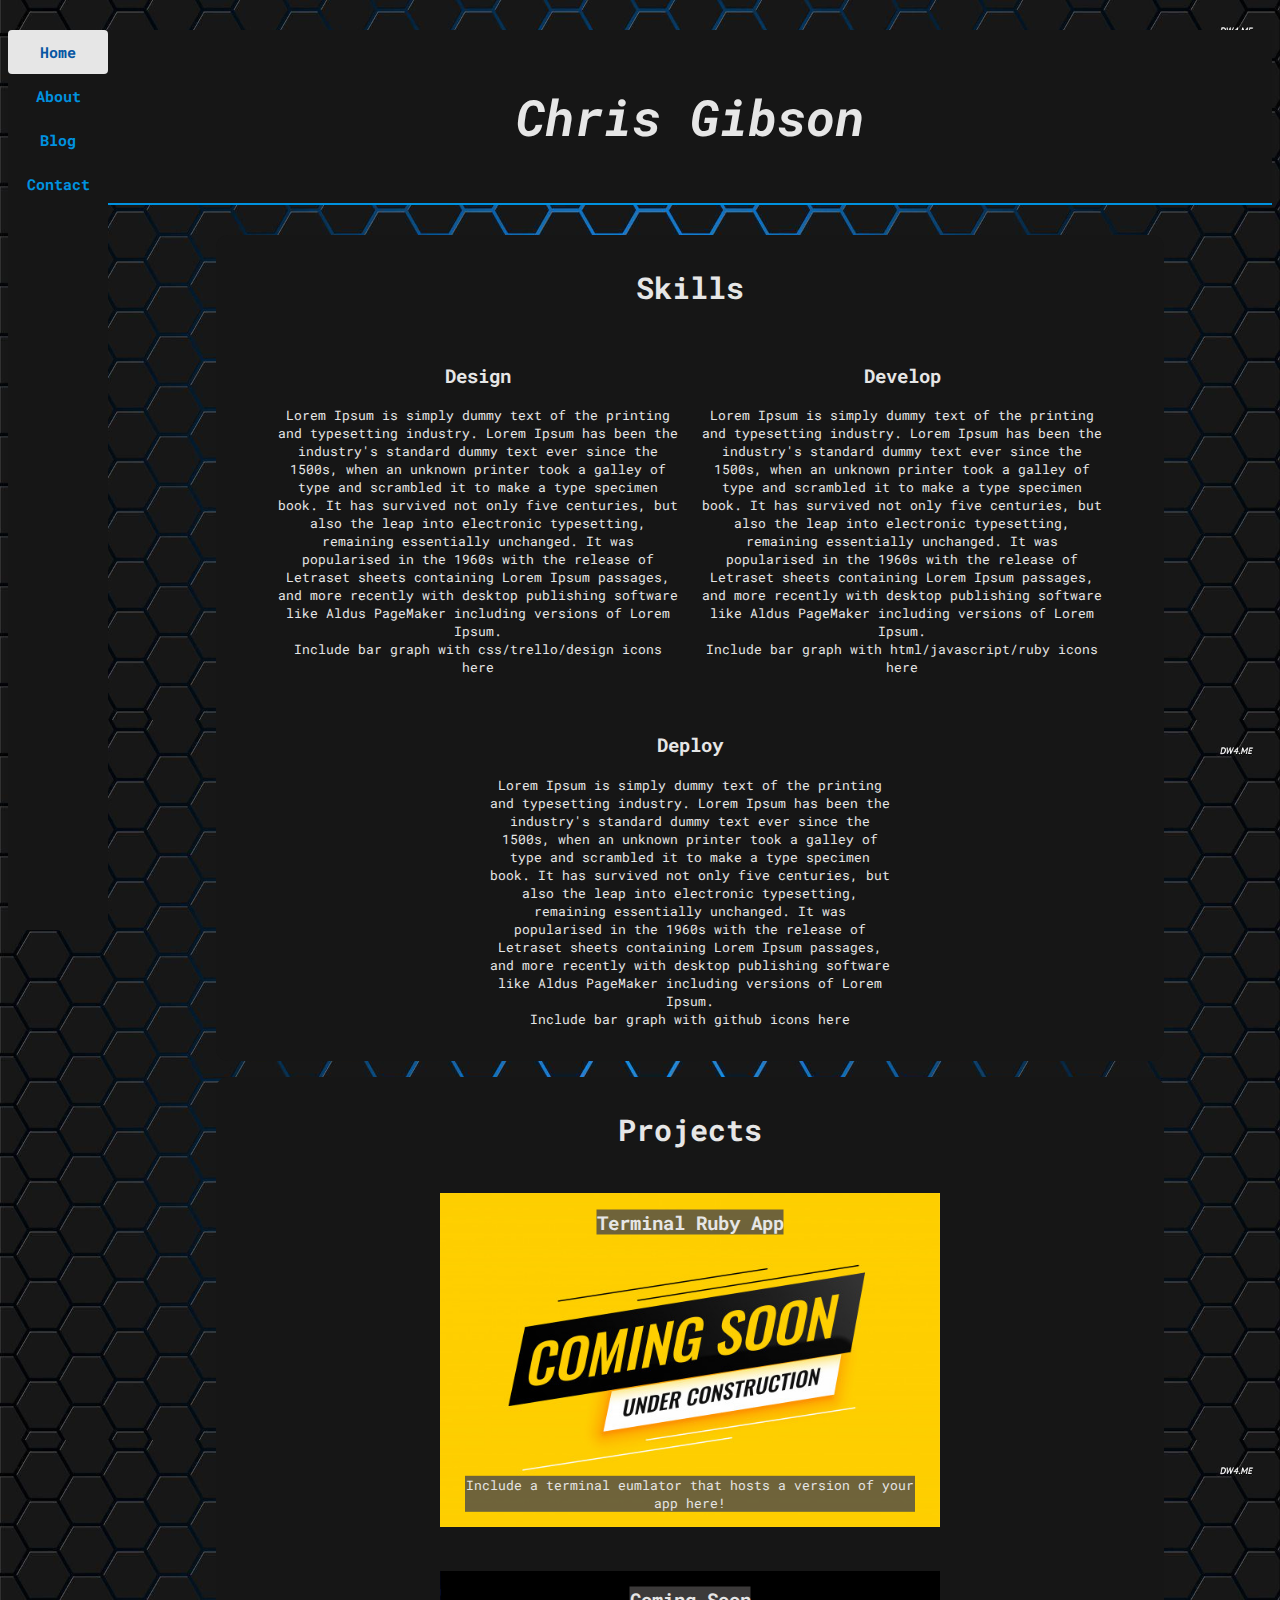
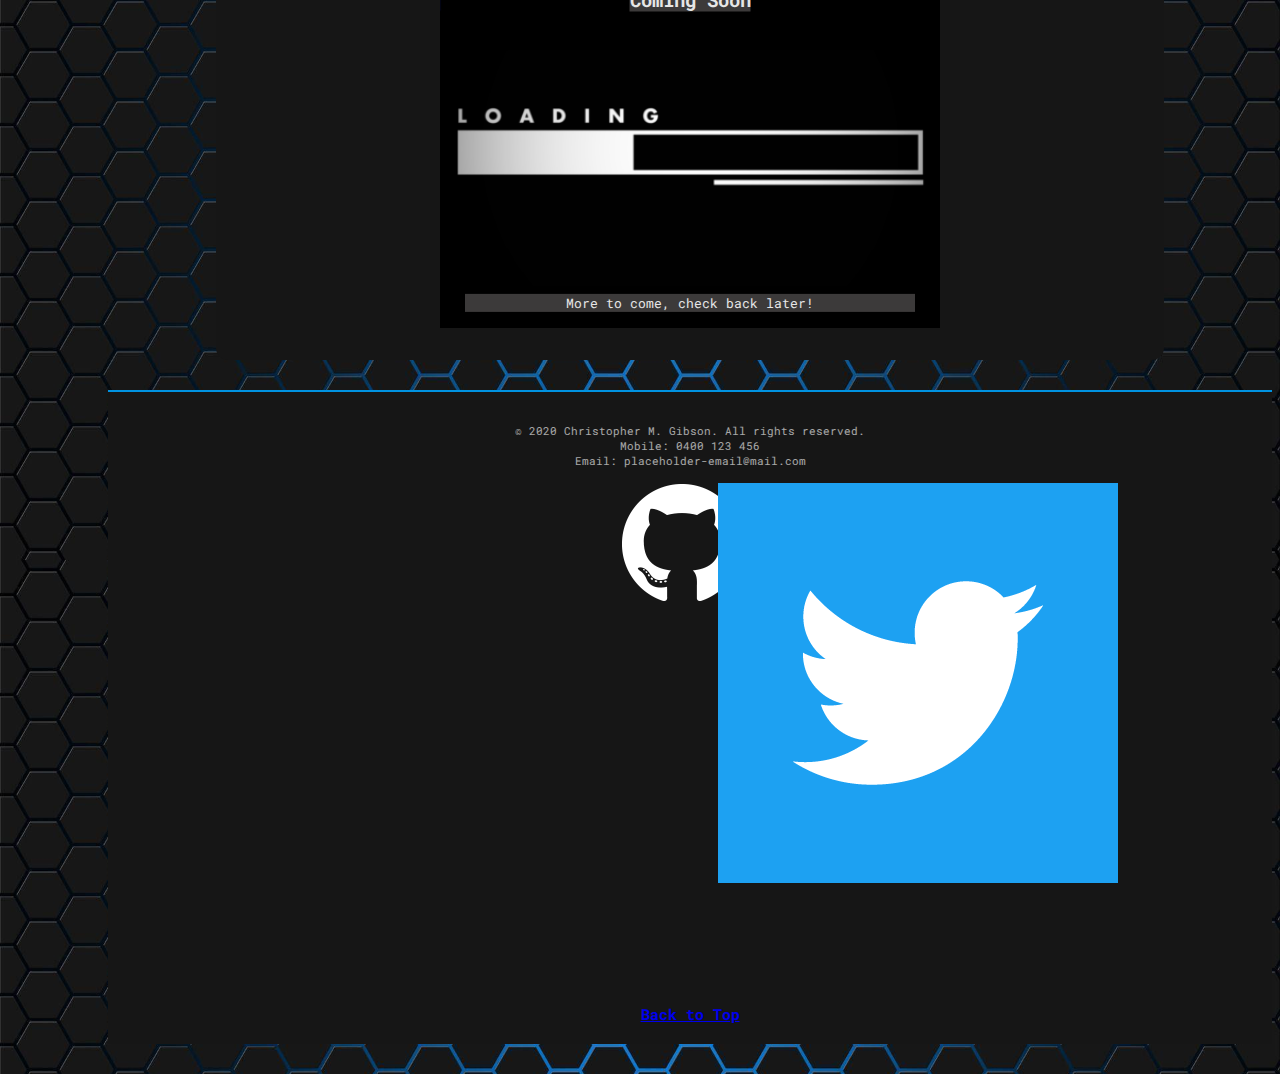
==== index.html @ 6477d525 "Adjusted css for social icons as preview was not showing correct sizes, removed sri until this issue" ====
<!-- Christopher Murray Gibson, All rights reserved -->
<!DOCTYPE html>
<html lang="en">
    <head>
        <meta charset=utf-8>
        <title>Home</title>
        <meta name="viewport" content="width=device-width, initial-scale=1">
        <link rel="stylesheet" href="css/style.css"
        integrity="">
    </head>
    <body>
        <!-- Text Component 1: Nav Bar  -->
        <nav id="#top">
            <!-- Page Links -->
            <a href="index.html" class="active">Home</a>
            <a href="pages/about.html">About</a>
            <a href="pages/blog.html">Blog</a>
            <a href="pages/contact.html">Contact</a>
        </nav>
        <!-- Text Component 3: Main Page Headers -->
        <header>
            <h1>Chris Gibson</h1>
        </header>
        <main>
            <div class="container">
                <h2 class="container-header">Skills</h2>
                <!-- Text Component 5: Skills -->
                <article class="skill-item">
                    <h3>Design</h3>
                    <p>Lorem Ipsum is simply dummy text of the printing and typesetting industry.
                    Lorem Ipsum has been the industry's standard dummy text ever since the 1500s,
                    when an unknown printer took a galley of type and scrambled it to make a type
                    specimen book. It has survived not only five centuries, but also the leap into
                    electronic typesetting, remaining essentially unchanged. It was popularised in
                    the 1960s with the release of Letraset sheets containing Lorem Ipsum passages,
                    and more recently with desktop publishing software like Aldus PageMaker including
                    versions of Lorem Ipsum.<br>
                    Include bar graph with css/trello/design icons here</p>
                </article>
                <article class="skill-item">
                    <h3>Develop</h3>
                    <p>Lorem Ipsum is simply dummy text of the printing and typesetting industry.
                    Lorem Ipsum has been the industry's standard dummy text ever since the 1500s,
                    when an unknown printer took a galley of type and scrambled it to make a type
                    specimen book. It has survived not only five centuries, but also the leap into
                    electronic typesetting, remaining essentially unchanged. It was popularised in
                    the 1960s with the release of Letraset sheets containing Lorem Ipsum passages,
                    and more recently with desktop publishing software like Aldus PageMaker including
                    versions of Lorem Ipsum.<br>
                    Include bar graph with html/javascript/ruby icons here</p>
                </article>
                <article class="skill-item">
                    <h3>Deploy</h3>
                    <p>Lorem Ipsum is simply dummy text of the printing and typesetting industry.
                    Lorem Ipsum has been the industry's standard dummy text ever since the 1500s,
                    when an unknown printer took a galley of type and scrambled it to make a type
                    specimen book. It has survived not only five centuries, but also the leap into
                    electronic typesetting, remaining essentially unchanged. It was popularised in
                    the 1960s with the release of Letraset sheets containing Lorem Ipsum passages,
                    and more recently with desktop publishing software like Aldus PageMaker including
                    versions of Lorem Ipsum.<br>
                    Include bar graph with github icons here</p>
                </article>
            </div>
            <div class="container">
                <h2 class="container-header">Projects</h2>
                <!-- Graphical component 3: Projects Captioned Images -->
                <article class="project-item">
                    <h3>Terminal Ruby App</h3>
                    <img src="images/Under-Construction.jpg" alt="under construction">
                    <p>Include a terminal eumlator that hosts a version of your app here!</p>
                </article>
                <article class="project-item">
                    <h3>Coming Soon</h3>
                    <img src="images/loading.png" alt="loading screen">
                    <p>More to come, check back later!</p>
                </article>
            </div>
        </main>
        <!-- Text Component 4: Footers -->
        <footer>
            <p>© 2020 Christopher M. Gibson. All rights reserved. <br>
                Mobile: 0400 123 456 <br>
                Email: placeholder-email@mail.com <br>
            </p>
            <!-- Social Links -->
            <div id="social-links">
                <a href="https://github.com/chris-gibs" id="github" target="_blank"><img src="images/github.png" alt="Github"></a>
                <a href="https://www.linkedin.com/in/chris-gibs" id="linkedin" target="_blank"><img src="images/linkedin.png" alt="LinkedIn"></a>
                <a href="https://twitter.com/_ChrisGibs" id="twitter" target="_blank"><img src="images/twitter.png" alt="Twitter"></a><br>
            </div>
            <!-- Back to top link -->
            <a href="#top" id="back-to-top">Back to Top</a>
        </footer>
    </body>
</html>
---- css/style.css ----
/* Import Fonts */
@import url("https://fonts.googleapis.com/css2?family=Roboto+Mono&display=swap");

/* General styling */
body {
  background-color: #222222;
  color: #e6e6e6;
  font-family: 'Roboto Mono', sans-serif;
  text-align: center;
  height: auto;
}
main {
  margin-left: 100px;
}
h2 {
  font-size: 30px;
}
p {
  font-size: 13px;
}

/* Containers */
/* General Article Container */
.container {
  margin: 16px auto;
  width: 80%;
  height: auto;
  background-color: #161616;
  border-radius: 12px;
  padding: 8px;
  display: flex;
  flex-wrap: wrap;
  justify-content: center;
}
.container-header {
  width: 99%;
}

/* Contact Container */
#contact-container {
  display: block;
  width: 530px;
}

/* Header and Footer Container */
header, footer {
  background-color: #161616;
  margin: 30px 0px 30px 100px;
  padding: 20px;
}

/* Components */
/* Text Component 1: Nav Bar */
nav {
  width: 100px;
  background-color: #161616;
  position: fixed;
  height: 100%;
  overflow: auto;
}
nav a {
  display: block;
  font-weight: bold;
  color: #0092e0;
  font-size: 15px;
  padding: 12px;
  text-decoration: none;
}
a.active {
  background-color: #e6e6e6;
  color: #0757a3;
  border-radius: 4px;
}

/* Text Component 2: Contact Form */
input[type=text], textarea {
  background-color: #161616;
  width: 500px;
  padding: 12px;
  border: 1px solid #f5f5f5;
  border-radius: 4px;
  box-sizing: border-box;
  margin: 8px;
  resize: vertical;
}
input[type=submit] {
  background-color: #0092e0;
  color: #e6e6e6;
  margin: 8px auto;
  padding: 10px 20px;
  border: none;
  border-radius: 4px;
  cursor: pointer;
  display: block;
}

/* Text Component 3: Headers */
header {
  border-bottom: 2px solid #0092e0;
}
h1 {
  font-style: italic;
  font-size: 50px;
}

/* Text Component 4: Footers */
footer {
  border-top: 2px solid #0092e0;
}
footer p {
  font-size: 11px;
  opacity: 0.7;
}
#social-links {
  width: 50%;
  height: auto;
  text-decoration: none;
  display: flex;
  margin: 0px auto;
  justify-content: center;
}
#github, #linkedin, #twitter {
  width: 40px;
  margin: 4px;
}
#back-to-top {
  font-weight: bold;
  font-size: 15px;
}

/* Text Component 5: Skills */
.skill-item {
  display: block;
  width: 400px;
  height: auto;
  margin: 12px;
}

/* Graphical Component 1: About Articles */
.about-item {
  width: 400px;
  height: auto;
  background-color: #0092e0f6;
  border-radius: 12px;
  margin: 8px;
}
.about-item h3, .about-item p  {
  margin: 4px;
  padding: 4px;
}
.about-item img {
  width: 100%;
  height: auto;
}
#resume-dl {
  width: 99%;
  font-weight: bold;
  font-size: 30px;
  padding: 8px;
}

/* Graphical Component 2: Blog Post */
.blog-post {
  background-color: #161616;
  margin: 30px 15px;
  border: 1.5px solid #0092e0;
  border-radius: 20px;
}
.blog-post .date {
  font-size: 10px;
  opacity: .7;
}
.blog-post h2, .blog-post .date {
  padding: 4px;
}
.blog-post p {
  margin: 12px;
}
.blog-post img {
  width: 99.9%;
  height: auto;
}
.blog-post h3, .blog-post ul, .blog-post .date {
  text-align: left;
}
.blog-post h3 {
  padding-left: 4px;
}

/* Graphical component 3: Projects Captioned Images */
.project-item {
  margin: 20px;
  width: 500px;
  height: auto;
  position: relative;
}
.project-item h3 {
  top: 10px;
  transform: translate(-50%, -50%);
}
.project-item p {
  width: 90%;
  bottom: 8px;
  transform: translate(-50%, 5%);
}
.project-item h3, .project-item p {
  background: rgba(75, 73, 73, 0.8);
  position: absolute;
  left: 50%;
}
.project-item img {
  width: 500px;
  height: auto;
}

/* Graphical component 4: Background Wallpaper */
body {
  background-image: url('../images/background.jpg');
  background-size: 100% auto;
}

/* Tablet Screen Adjustments */
@media screen and (max-width: 700px) {
  nav {
    width: 100%;
    height: auto;
    position: relative;
  }
  nav a {
    float: left;
  }
  main, header, footer {
    margin-left: 0;
  }
  #contact-container, input[type=text], textarea {
    width: 95%;
  }
  .project-item, .project-item img {
    width: 90%;
  }
}
/* Mobile Screen Adjustments */
@media screen and (max-width: 400px) {
  nav a {
    float: none;
    text-align: center;
  }
  .container {
    display: block;
  }
  .skill-item, .about-item {
    width: 95%;
  }
  .project-item h2 {
    font-size: 14px;
  }
  .project-item p {
    font-size: 10px;
  }
}
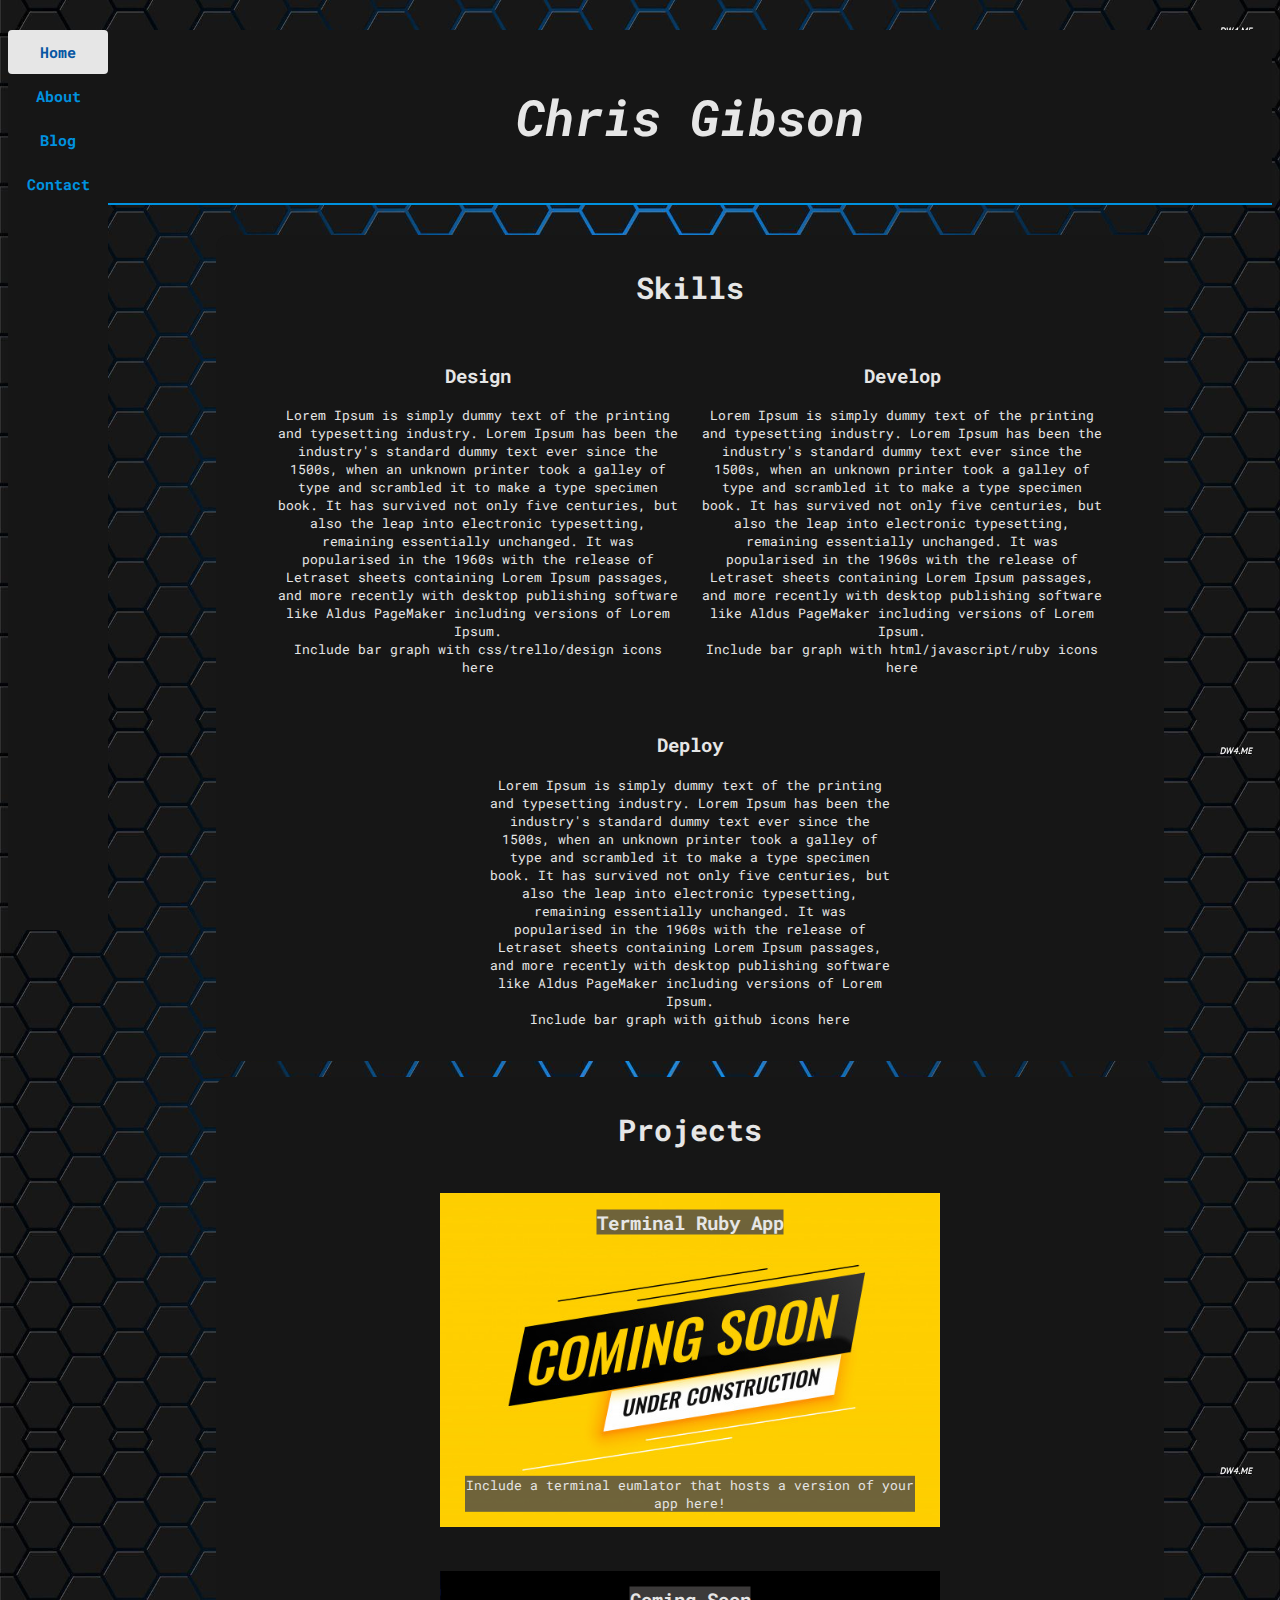
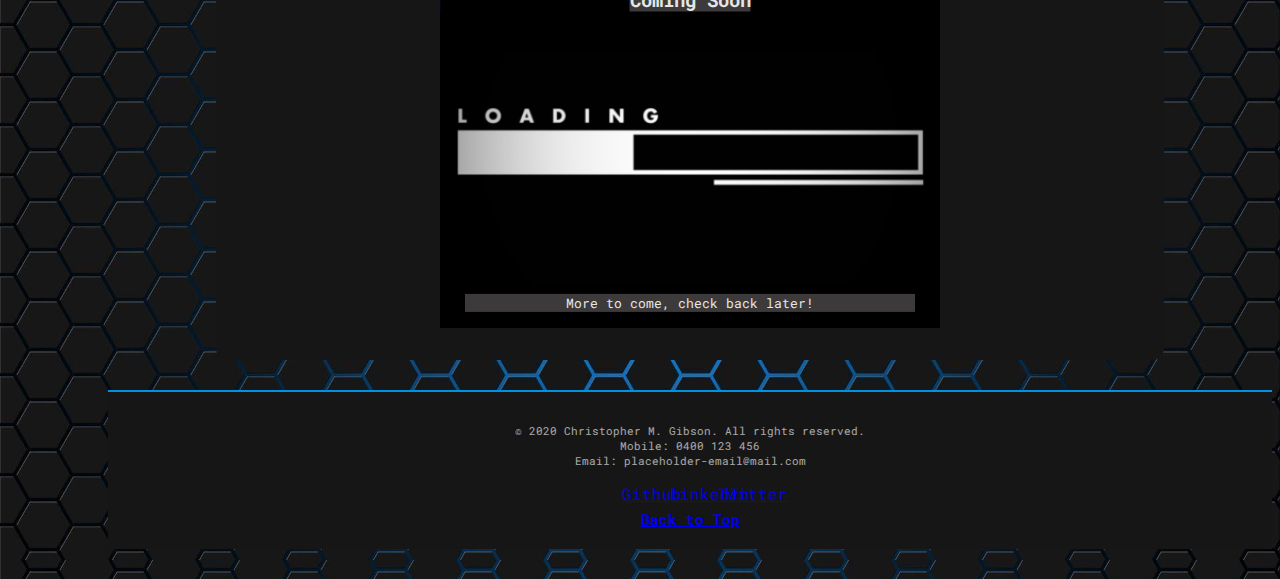
==== commit 3da2a958: "Testing width for images in html for social icons" ====
--- a/index.html
+++ b/index.html
@@ -85,9 +85,9 @@
             </p>
             <!-- Social Links -->
             <div id="social-links">
-                <a href="https://github.com/chris-gibs" id="github" target="_blank"><img src="images/github.png" alt="Github"></a>
-                <a href="https://www.linkedin.com/in/chris-gibs" id="linkedin" target="_blank"><img src="images/linkedin.png" alt="LinkedIn"></a>
-                <a href="https://twitter.com/_ChrisGibs" id="twitter" target="_blank"><img src="images/twitter.png" alt="Twitter"></a><br>
+                <a href="https://github.com/chris-gibs" id="github" target="_blank">Github</a>
+                <a href="https://www.linkedin.com/in/chris-gibs" id="linkedin" target="_blank">LinkedIn</a>
+                <a href="https://twitter.com/_ChrisGibs" id="twitter" target="_blank">Twitter</a><br>
             </div>
             <!-- Back to top link -->
             <a href="#top" id="back-to-top">Back to Top</a>
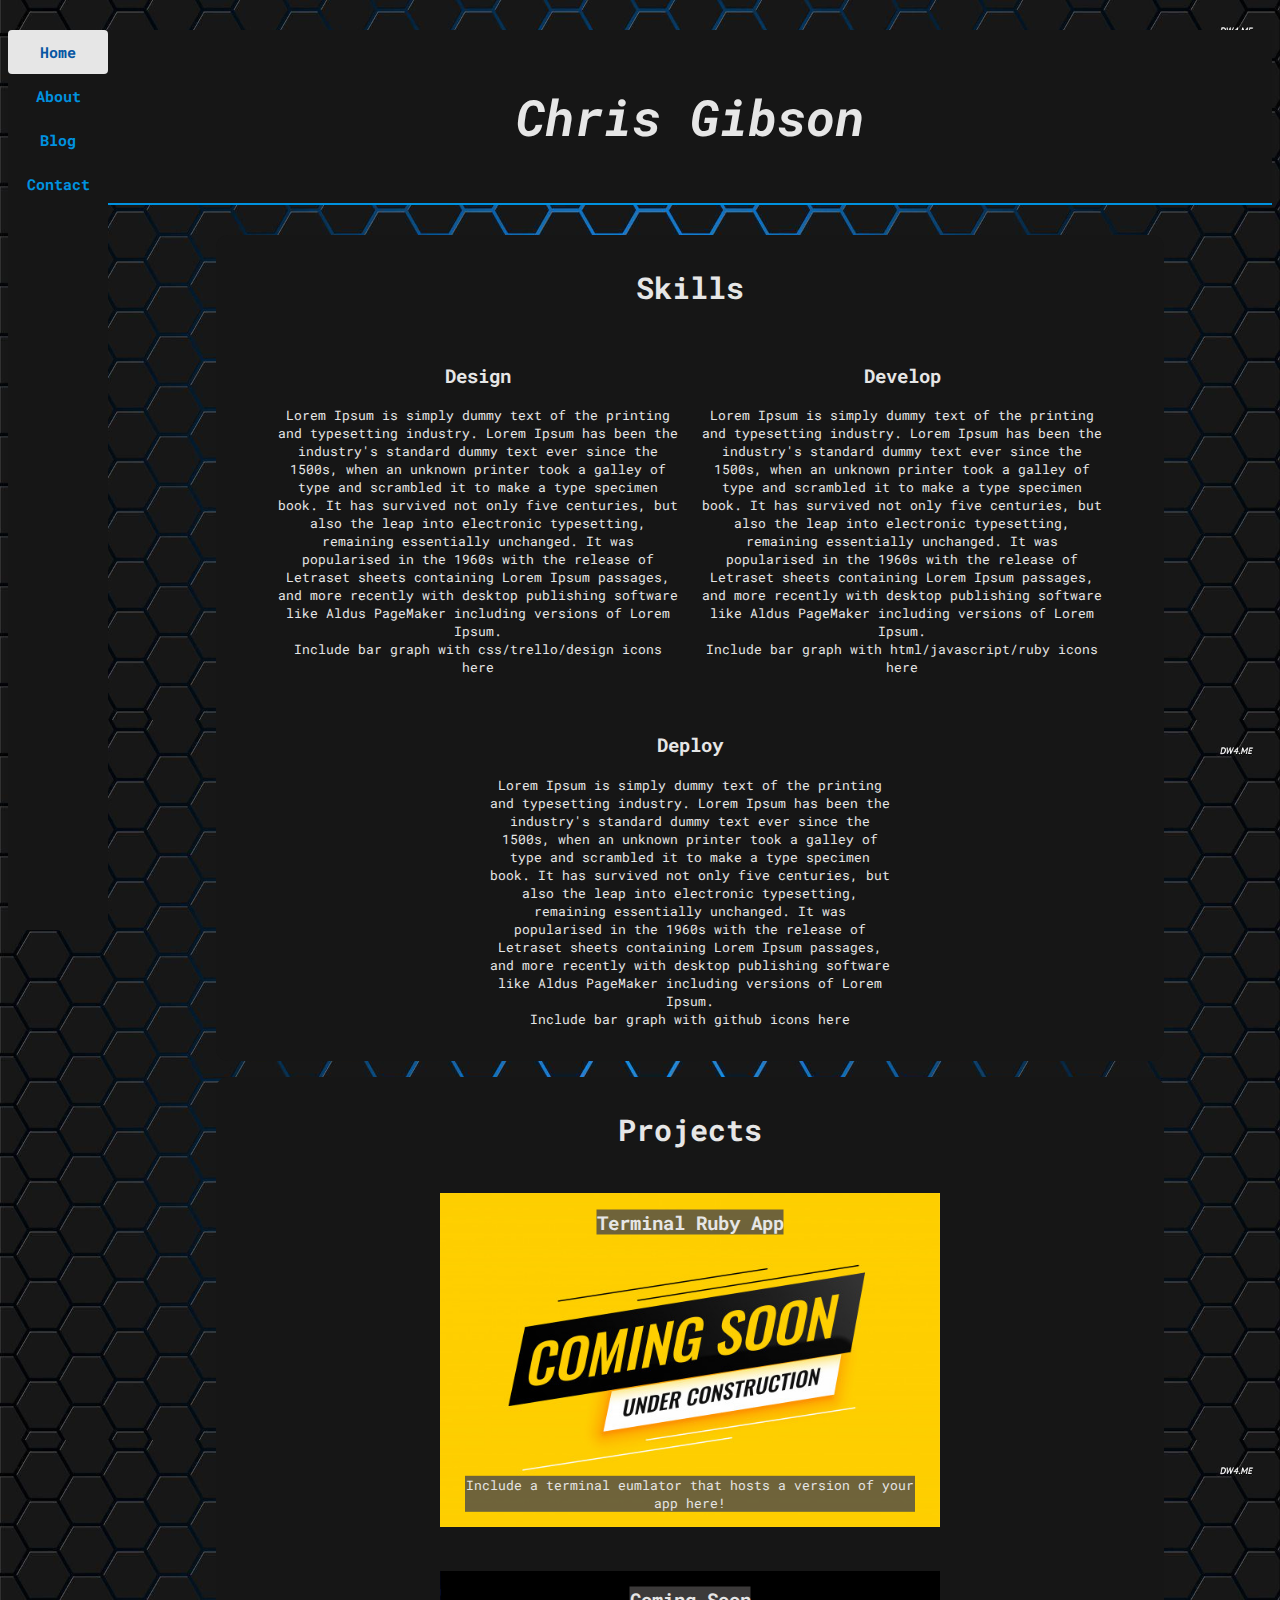
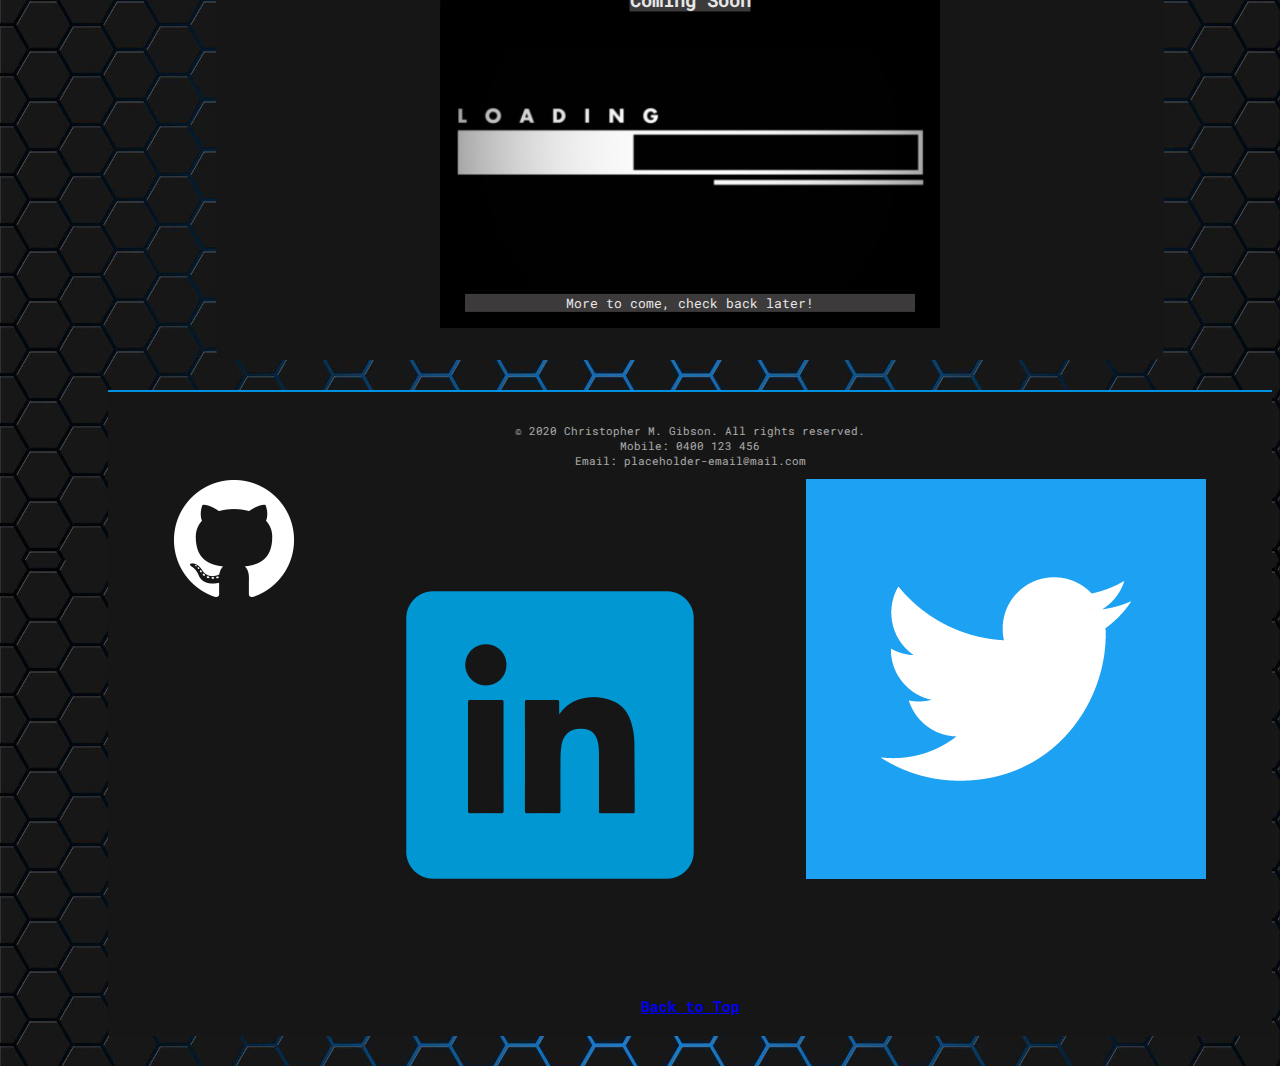
==== commit 04429c91: "Attempting a fix through css for icon width" ====
--- a/index.html
+++ b/index.html
@@ -85,9 +85,9 @@
             </p>
             <!-- Social Links -->
             <div id="social-links">
-                <a href="https://github.com/chris-gibs" id="github" target="_blank">Github</a>
-                <a href="https://www.linkedin.com/in/chris-gibs" id="linkedin" target="_blank">LinkedIn</a>
-                <a href="https://twitter.com/_ChrisGibs" id="twitter" target="_blank">Twitter</a><br>
+                <a href="https://github.com/chris-gibs" id="github" target="_blank"><img src="../images/github.png" alt="Github"></a>
+                <a href="https://www.linkedin.com/in/chris-gibs" id="linkedin" target="_blank"><img src="../images/linkedin.png" alt="LinkedIn"></a>
+                <a href="https://twitter.com/_ChrisGibs" id="twitter" target="_blank"><img src="../images/twitter.png" alt="Twitter"></a><br>
             </div>
             <!-- Back to top link -->
             <a href="#top" id="back-to-top">Back to Top</a>
--- a/css/style.css
+++ b/css/style.css
@@ -112,16 +112,12 @@
   opacity: 0.7;
 }
 #social-links {
-  width: 50%;
+  width: 40px;
   height: auto;
   text-decoration: none;
   display: flex;
   margin: 0px auto;
   justify-content: center;
-}
-#github, #linkedin, #twitter {
-  width: 40px;
-  margin: 4px;
 }
 #back-to-top {
   font-weight: bold;
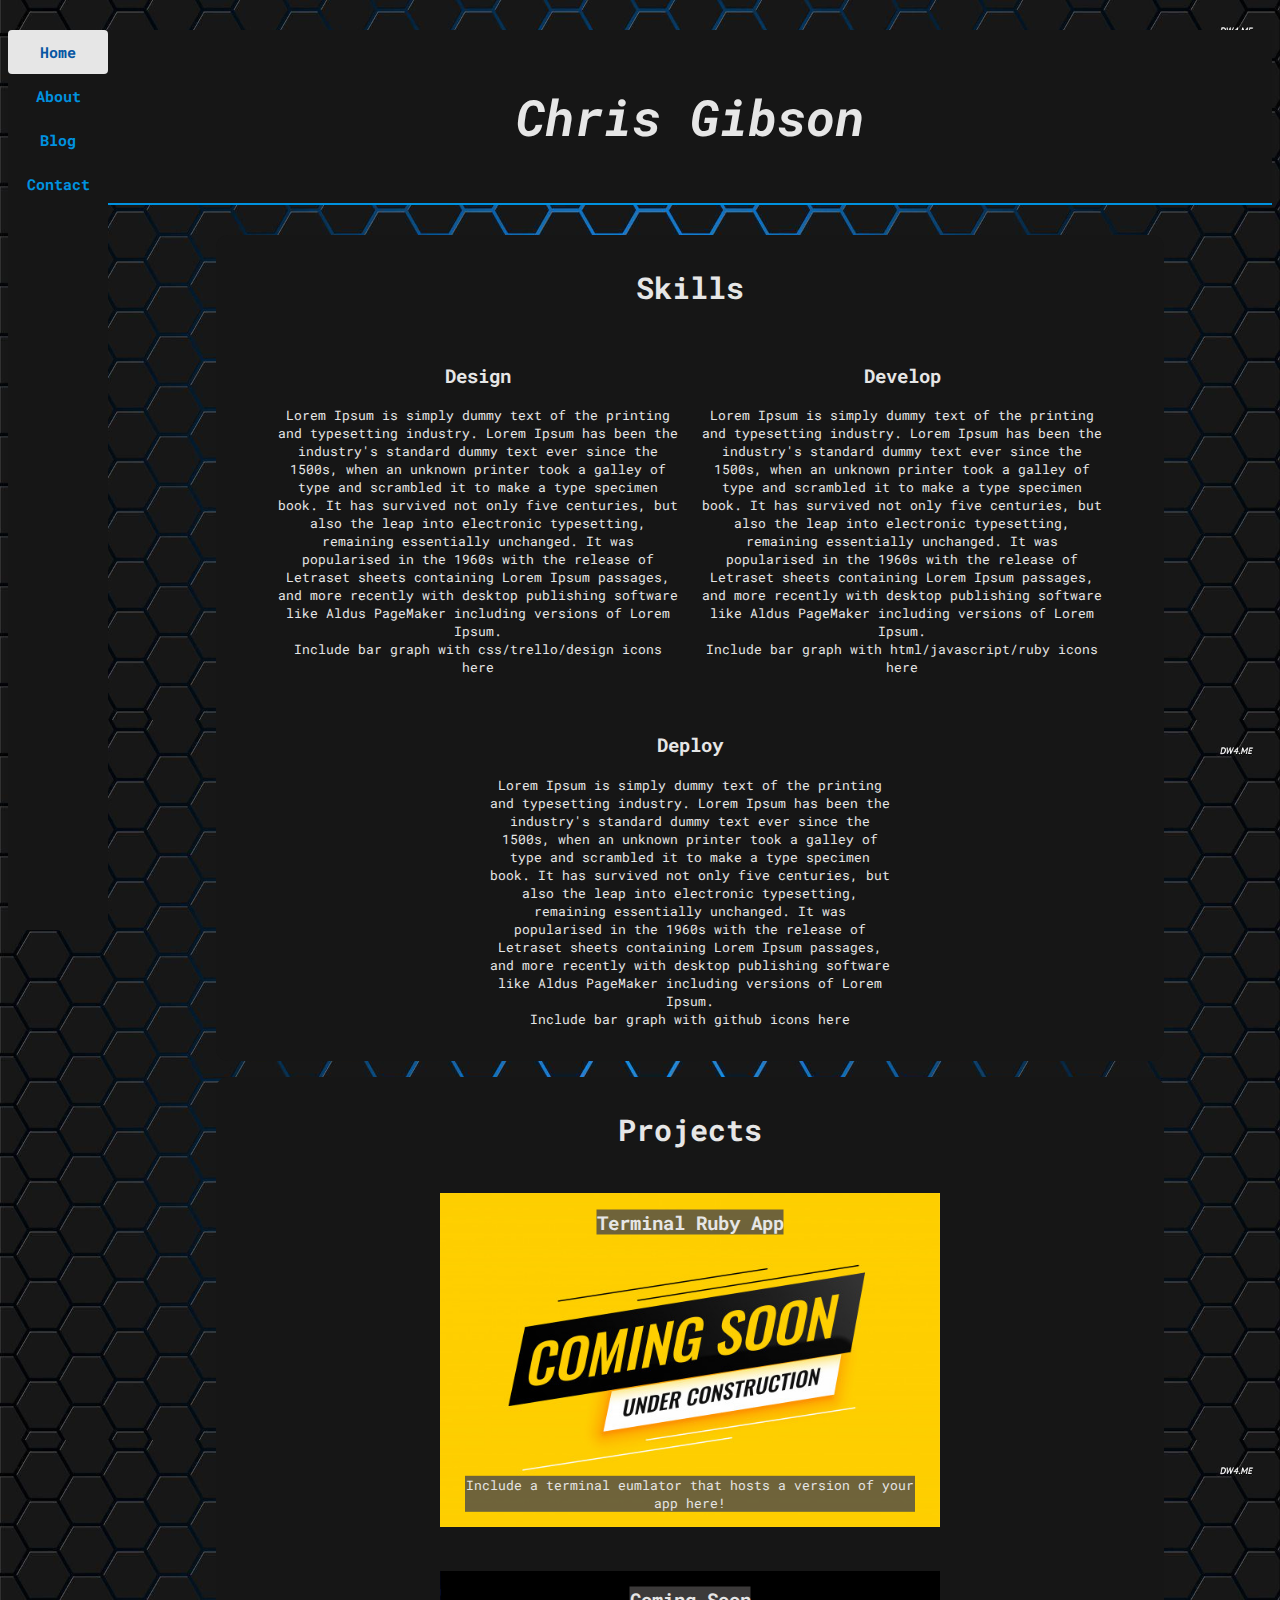
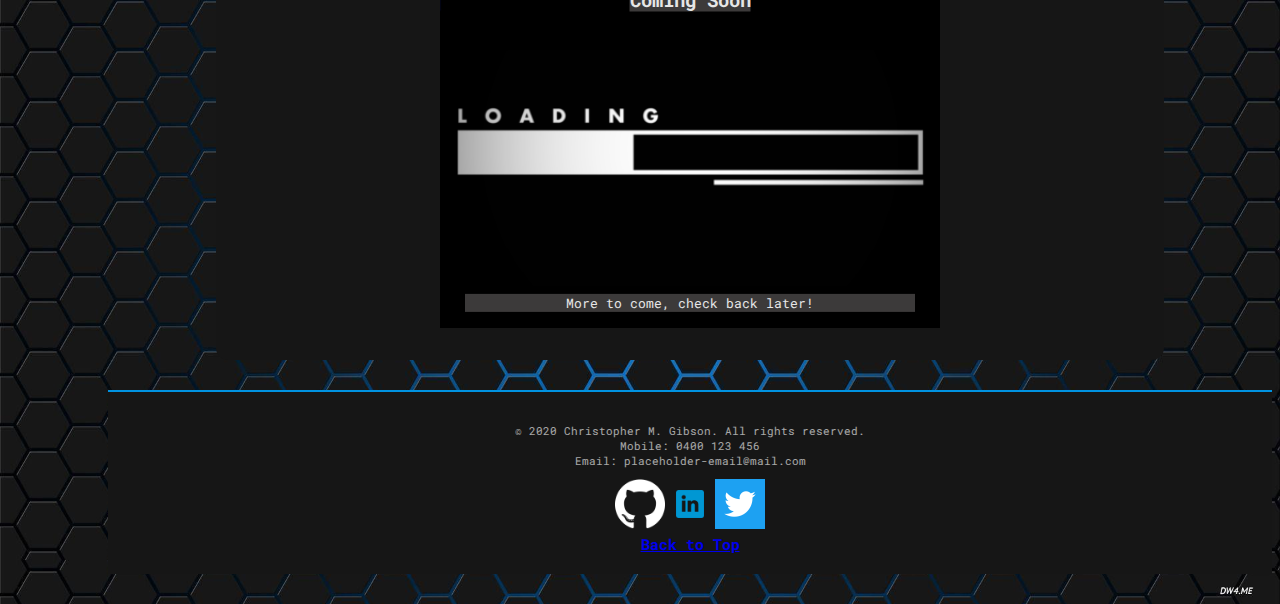
==== commit df447821: "css fix did not work, leaving html width attributes for social icons in" ====
--- a/index.html
+++ b/index.html
@@ -85,9 +85,9 @@
             </p>
             <!-- Social Links -->
             <div id="social-links">
-                <a href="https://github.com/chris-gibs" id="github" target="_blank"><img src="../images/github.png" alt="Github"></a>
-                <a href="https://www.linkedin.com/in/chris-gibs" id="linkedin" target="_blank"><img src="../images/linkedin.png" alt="LinkedIn"></a>
-                <a href="https://twitter.com/_ChrisGibs" id="twitter" target="_blank"><img src="../images/twitter.png" alt="Twitter"></a><br>
+                <a href="https://github.com/chris-gibs" id="github" target="_blank"><img src="images/github.png" alt="Github" width="50px"></a>
+                <a href="https://www.linkedin.com/in/chris-gibs" id="linkedin" target="_blank"><img src="images/linkedin.png" alt="LinkedIn" width="50px"></a>
+                <a href="https://twitter.com/_ChrisGibs" id="twitter" target="_blank"><img src="images/twitter.png" alt="Twitter" width="50px"></a><br>
             </div>
             <!-- Back to top link -->
             <a href="#top" id="back-to-top">Back to Top</a>
--- a/css/style.css
+++ b/css/style.css
@@ -112,7 +112,7 @@
   opacity: 0.7;
 }
 #social-links {
-  width: 40px;
+  width: 50%;
   height: auto;
   text-decoration: none;
   display: flex;
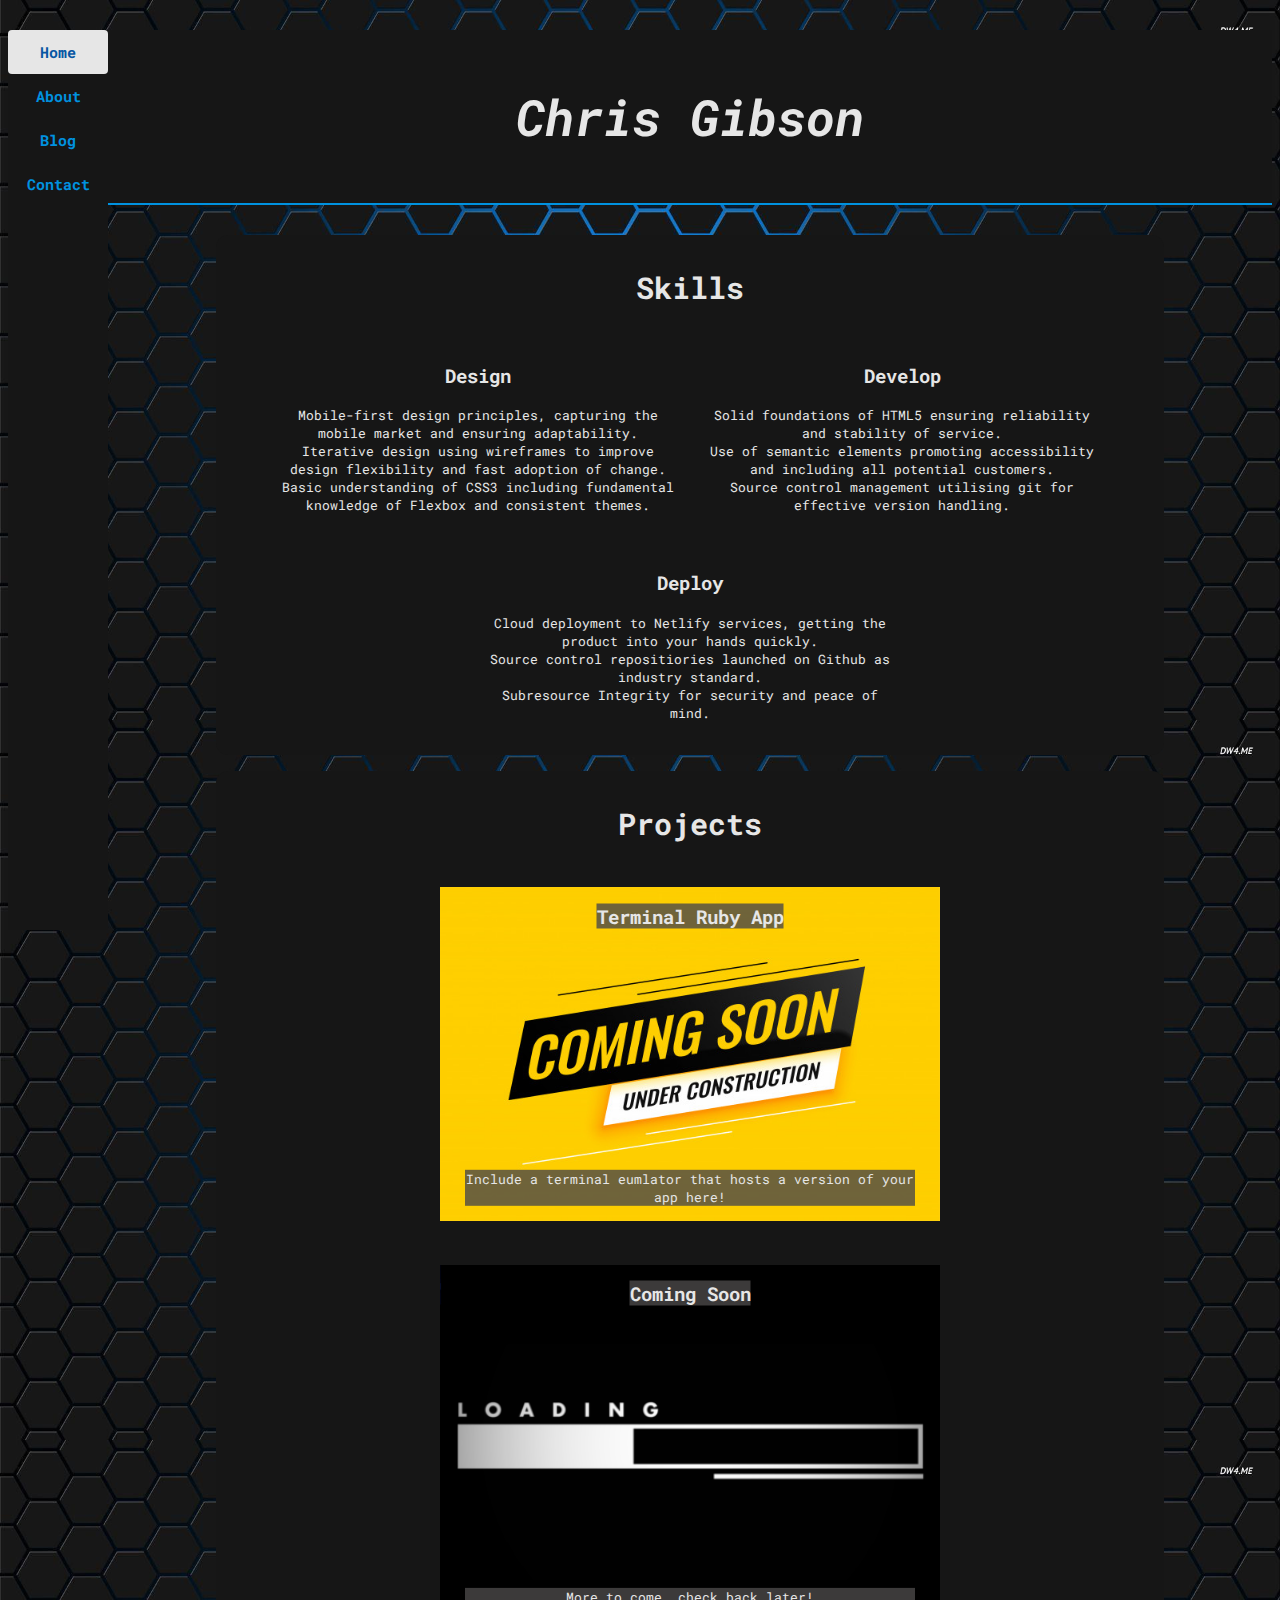
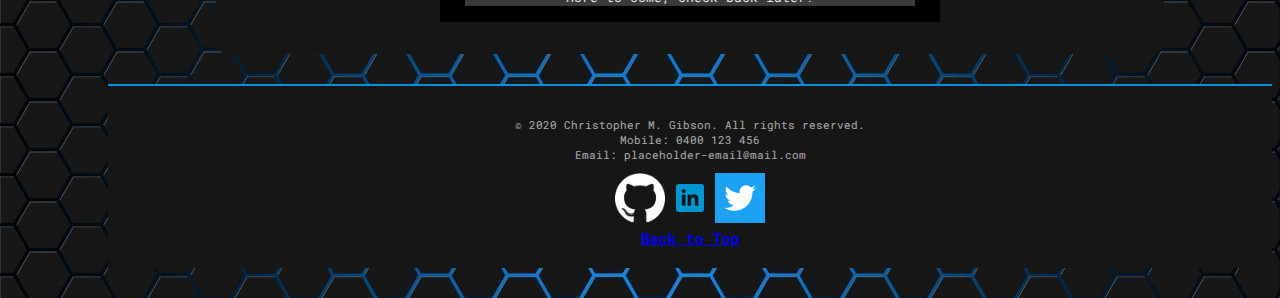
==== commit c471347b: "Added more skills and work history text, finalised component labels, finalised SRI" ====
--- a/index.html
+++ b/index.html
@@ -6,60 +6,49 @@
         <title>Home</title>
         <meta name="viewport" content="width=device-width, initial-scale=1">
         <link rel="stylesheet" href="css/style.css"
-        integrity="">
+        integrity="sha256-TnSaJABZPha7iAKLxQFXFLC5bjF7NG1jEkKV0l/0KgI= 
+        sha384-w3v16EEH4jP37iYp4NvOtal6BH+36mhunjkOXXC76DG2JnW9Bc/HIMNQNBqUSFN8 
+        sha512-con4g2x6nJi0+13N17DTIlRc/qRBUN4Rly708QQoRZstcm8aeQOe6rbrCB+9SslGEXa4fS1GyM9ic0yR7ODyEw==">
     </head>
     <body>
         <!-- Text Component 1: Nav Bar  -->
         <nav id="#top">
-            <!-- Page Links -->
             <a href="index.html" class="active">Home</a>
             <a href="pages/about.html">About</a>
             <a href="pages/blog.html">Blog</a>
             <a href="pages/contact.html">Contact</a>
         </nav>
-        <!-- Text Component 3: Main Page Headers -->
+        <!-- Text Component 3: Headers -->
         <header>
             <h1>Chris Gibson</h1>
         </header>
         <main>
             <div class="container">
                 <h2 class="container-header">Skills</h2>
-                <!-- Text Component 5: Skills -->
+                <!-- Text Component 4: Skills -->
                 <article class="skill-item">
                     <h3>Design</h3>
-                    <p>Lorem Ipsum is simply dummy text of the printing and typesetting industry.
-                    Lorem Ipsum has been the industry's standard dummy text ever since the 1500s,
-                    when an unknown printer took a galley of type and scrambled it to make a type
-                    specimen book. It has survived not only five centuries, but also the leap into
-                    electronic typesetting, remaining essentially unchanged. It was popularised in
-                    the 1960s with the release of Letraset sheets containing Lorem Ipsum passages,
-                    and more recently with desktop publishing software like Aldus PageMaker including
-                    versions of Lorem Ipsum.<br>
-                    Include bar graph with css/trello/design icons here</p>
+                    <p>
+                        Mobile-first design principles, capturing the mobile market and ensuring adaptability.<br>
+                        Iterative design using wireframes to improve design flexibility and fast adoption of change.<br>
+                        Basic understanding of CSS3 including fundamental knowledge of Flexbox and consistent themes.
+                    </p>
                 </article>
                 <article class="skill-item">
                     <h3>Develop</h3>
-                    <p>Lorem Ipsum is simply dummy text of the printing and typesetting industry.
-                    Lorem Ipsum has been the industry's standard dummy text ever since the 1500s,
-                    when an unknown printer took a galley of type and scrambled it to make a type
-                    specimen book. It has survived not only five centuries, but also the leap into
-                    electronic typesetting, remaining essentially unchanged. It was popularised in
-                    the 1960s with the release of Letraset sheets containing Lorem Ipsum passages,
-                    and more recently with desktop publishing software like Aldus PageMaker including
-                    versions of Lorem Ipsum.<br>
-                    Include bar graph with html/javascript/ruby icons here</p>
+                    <p>
+                        Solid foundations of HTML5 ensuring reliability and stability of service.<br>
+                        Use of semantic elements promoting accessibility and including all potential customers.<br>
+                        Source control management utilising git for effective version handling.
+                    </p>
                 </article>
                 <article class="skill-item">
                     <h3>Deploy</h3>
-                    <p>Lorem Ipsum is simply dummy text of the printing and typesetting industry.
-                    Lorem Ipsum has been the industry's standard dummy text ever since the 1500s,
-                    when an unknown printer took a galley of type and scrambled it to make a type
-                    specimen book. It has survived not only five centuries, but also the leap into
-                    electronic typesetting, remaining essentially unchanged. It was popularised in
-                    the 1960s with the release of Letraset sheets containing Lorem Ipsum passages,
-                    and more recently with desktop publishing software like Aldus PageMaker including
-                    versions of Lorem Ipsum.<br>
-                    Include bar graph with github icons here</p>
+                    <p>
+                        Cloud deployment to Netlify services, getting the product into your hands quickly.<br>
+                        Source control repositiories launched on Github as industry standard.<br>
+                        Subresource Integrity for security and peace of mind.
+                    </p>
                 </article>
             </div>
             <div class="container">
@@ -77,19 +66,18 @@
                 </article>
             </div>
         </main>
-        <!-- Text Component 4: Footers -->
+        <!-- Graphical Component 4: Footers -->
         <footer>
             <p>© 2020 Christopher M. Gibson. All rights reserved. <br>
                 Mobile: 0400 123 456 <br>
                 Email: placeholder-email@mail.com <br>
             </p>
-            <!-- Social Links -->
             <div id="social-links">
+                <!-- Included width as attributes as it solves a size issue with these images  -->
                 <a href="https://github.com/chris-gibs" id="github" target="_blank"><img src="images/github.png" alt="Github" width="50px"></a>
                 <a href="https://www.linkedin.com/in/chris-gibs" id="linkedin" target="_blank"><img src="images/linkedin.png" alt="LinkedIn" width="50px"></a>
                 <a href="https://twitter.com/_ChrisGibs" id="twitter" target="_blank"><img src="images/twitter.png" alt="Twitter" width="50px"></a><br>
             </div>
-            <!-- Back to top link -->
             <a href="#top" id="back-to-top">Back to Top</a>
         </footer>
     </body>
--- a/css/style.css
+++ b/css/style.css
@@ -4,6 +4,8 @@
 /* General styling */
 body {
   background-color: #222222;
+  background-image: url('../images/background.jpg');
+  background-size: 100% auto;
   color: #e6e6e6;
   font-family: 'Roboto Mono', sans-serif;
   text-align: center;
@@ -82,6 +84,9 @@
   box-sizing: border-box;
   margin: 8px;
   resize: vertical;
+}
+textarea {
+  height: 20vh;
 }
 input[type=submit] {
   background-color: #0092e0;
@@ -103,28 +108,7 @@
   font-size: 50px;
 }
 
-/* Text Component 4: Footers */
-footer {
-  border-top: 2px solid #0092e0;
-}
-footer p {
-  font-size: 11px;
-  opacity: 0.7;
-}
-#social-links {
-  width: 50%;
-  height: auto;
-  text-decoration: none;
-  display: flex;
-  margin: 0px auto;
-  justify-content: center;
-}
-#back-to-top {
-  font-weight: bold;
-  font-size: 15px;
-}
-
-/* Text Component 5: Skills */
+/* Text Component 4: Skills */
 .skill-item {
   display: block;
   width: 400px;
@@ -209,10 +193,25 @@
   height: auto;
 }
 
-/* Graphical component 4: Background Wallpaper */
-body {
-  background-image: url('../images/background.jpg');
-  background-size: 100% auto;
+/* Graphical Component 4: Footers */
+footer {
+  border-top: 2px solid #0092e0;
+}
+footer p {
+  font-size: 11px;
+  opacity: 0.7;
+}
+#social-links {
+  width: 50%;
+  height: auto;
+  text-decoration: none;
+  display: flex;
+  margin: 0px auto;
+  justify-content: center;
+}
+#back-to-top {
+  font-weight: bold;
+  font-size: 15px;
 }
 
 /* Tablet Screen Adjustments */
@@ -235,6 +234,7 @@
     width: 90%;
   }
 }
+
 /* Mobile Screen Adjustments */
 @media screen and (max-width: 400px) {
   nav a {
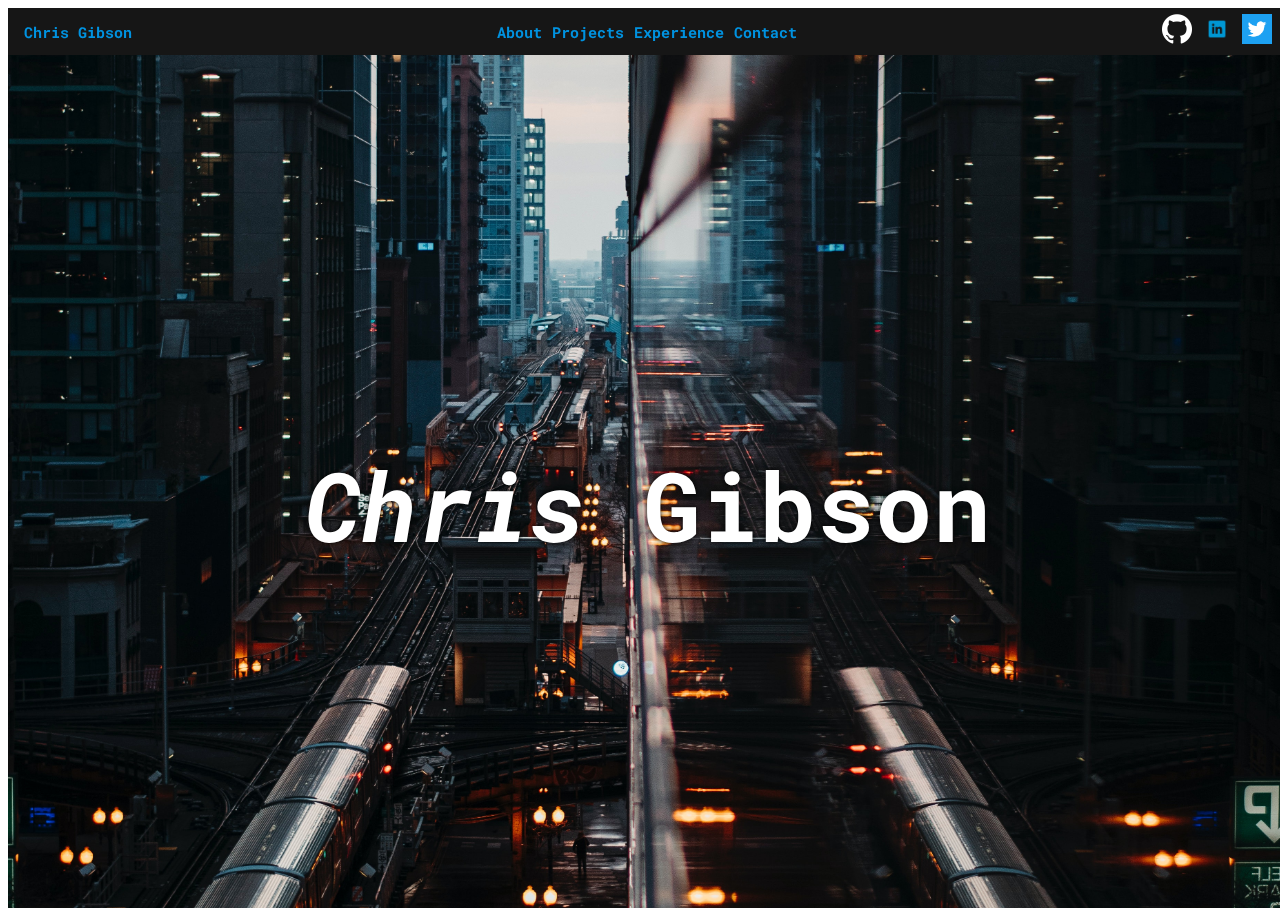
==== commit bedd7d1d: "Cleaned out unnecessary pages, down to 1 page, added parallax scroll, smooth scroll to page location" ====
--- a/index.html
+++ b/index.html
@@ -1,84 +1,94 @@
-<!-- Christopher Murray Gibson, All rights reserved -->
 <!DOCTYPE html>
 <html lang="en">
-    <head>
-        <meta charset=utf-8>
-        <title>Home</title>
-        <meta name="viewport" content="width=device-width, initial-scale=1">
-        <link rel="stylesheet" href="css/style.css"
-        integrity="sha256-TnSaJABZPha7iAKLxQFXFLC5bjF7NG1jEkKV0l/0KgI= 
-        sha384-w3v16EEH4jP37iYp4NvOtal6BH+36mhunjkOXXC76DG2JnW9Bc/HIMNQNBqUSFN8 
-        sha512-con4g2x6nJi0+13N17DTIlRc/qRBUN4Rly708QQoRZstcm8aeQOe6rbrCB+9SslGEXa4fS1GyM9ic0yR7ODyEw==">
-    </head>
-    <body>
-        <!-- Text Component 1: Nav Bar  -->
-        <nav id="#top">
-            <a href="index.html" class="active">Home</a>
-            <a href="pages/about.html">About</a>
-            <a href="pages/blog.html">Blog</a>
-            <a href="pages/contact.html">Contact</a>
-        </nav>
-        <!-- Text Component 3: Headers -->
-        <header>
-            <h1>Chris Gibson</h1>
-        </header>
-        <main>
-            <div class="container">
-                <h2 class="container-header">Skills</h2>
-                <!-- Text Component 4: Skills -->
-                <article class="skill-item">
-                    <h3>Design</h3>
-                    <p>
-                        Mobile-first design principles, capturing the mobile market and ensuring adaptability.<br>
-                        Iterative design using wireframes to improve design flexibility and fast adoption of change.<br>
-                        Basic understanding of CSS3 including fundamental knowledge of Flexbox and consistent themes.
-                    </p>
-                </article>
-                <article class="skill-item">
-                    <h3>Develop</h3>
-                    <p>
-                        Solid foundations of HTML5 ensuring reliability and stability of service.<br>
-                        Use of semantic elements promoting accessibility and including all potential customers.<br>
-                        Source control management utilising git for effective version handling.
-                    </p>
-                </article>
-                <article class="skill-item">
-                    <h3>Deploy</h3>
-                    <p>
-                        Cloud deployment to Netlify services, getting the product into your hands quickly.<br>
-                        Source control repositiories launched on Github as industry standard.<br>
-                        Subresource Integrity for security and peace of mind.
-                    </p>
-                </article>
-            </div>
-            <div class="container">
-                <h2 class="container-header">Projects</h2>
-                <!-- Graphical component 3: Projects Captioned Images -->
-                <article class="project-item">
-                    <h3>Terminal Ruby App</h3>
-                    <img src="images/Under-Construction.jpg" alt="under construction">
-                    <p>Include a terminal eumlator that hosts a version of your app here!</p>
-                </article>
-                <article class="project-item">
-                    <h3>Coming Soon</h3>
-                    <img src="images/loading.png" alt="loading screen">
-                    <p>More to come, check back later!</p>
-                </article>
-            </div>
-        </main>
-        <!-- Graphical Component 4: Footers -->
-        <footer>
-            <p>© 2020 Christopher M. Gibson. All rights reserved. <br>
-                Mobile: 0400 123 456 <br>
-                Email: placeholder-email@mail.com <br>
+  <head>
+      <!-- include when done in css link, generate with 'openssl dgst -sha384 -binary FILENAME.js | openssl base64 -A' in command line
+      integrity="sha256- 
+      sha384- 
+      sha512-" -->
+      <meta charset=utf-8>
+      <title>Chris Gibson</title>
+      <meta name="viewport" content="width=device-width, initial-scale=1">
+      <link rel="stylesheet" href="css/style.css" >
+  </head>
+  <body>
+    <div id="wrapper">
+      <img src="../images/background.jpg" id="background" />
+      <nav>
+        <div id="home-link">
+          <a href="#home">Chris Gibson</a>
+        </div>
+
+        <div id="section-links">
+          <a href="#about">About</a>
+          <a href="#projects">Projects</a>
+          <a href="#experience">Experience</a>
+          <a href="#contact">Contact</a>
+        </div>
+
+        <div id="social-links">
+          <a href="https://github.com/chris-gibs" id="github" target="_blank"><img src="images/github.png" alt="Github" width="30px"></a>
+          <a href="https://www.linkedin.com/in/chris-gibs" id="linkedin" target="_blank"><img src="images/linkedin.png" alt="LinkedIn" width="30px"></a>
+          <!-- CHANGE BELOW TO EMAIL -->
+          <a href="" id="twitter" target="_blank"><img src="images/twitter.png" alt="Twitter" width="30px"></a><br>
+        </div>
+      </nav>
+
+      <header id="home">
+        <h1 id="header-title">
+          <span class="italic">Chris</span> <span class="italic-left">Gibson</span>
+        </h1>
+        
+      </header>
+
+      <main>
+
+        <section class="container" id="about">
+          <h2 class="container-header">About Me</h2>
+          <img src="" alt="Me"/>
+          <p></p>
+        </section>
+
+        <section class="container" id="projects">
+          <header>
+            <h2 class="container-header">Projects</h2>
+          </header>
+          
+          <article class="project-item">
+            <h3>Terminal Ruby App</h3>
+            <img src="images/Under-Construction.jpg" alt="under construction">
+            <p></p>
+          </article>
+        </section>
+
+        <section class="container" id="experience">
+          <h2 class="container-header">Experience</h2>
+          <article class="experience-card">
+            <h3>Moonward</h3>
+            <img src="images/Under-Construction.jpg" alt="Moonward">
+            <p></p>
+          </article>
+
+          <article class="experience-card">
+            <h3>Coder Academy</h3>
+            <img src="images/coderacademy.jpeg" alt="Coder Academy">
+            <p>Learned about the fundamentals of web development from a host of great teachers across Australia both in class and remote</p>
+          </article>
+
+          <article>
+            <h3>Grilld</h3>
+            <img src="../images/grilld.jpg" alt="Grill'd">
+            <p>My original career in Hospitality began at Grill'd. I began at the end of 2014 and worked with them for 4 years, becoming an Assistant Restaurant Manager and training to become RM. This helped develop my skills in working with and eventually leading diverse groups of people across multiple restaurants to deliver a great product and an excellent service to our customers.
             </p>
-            <div id="social-links">
-                <!-- Included width as attributes as it solves a size issue with these images  -->
-                <a href="https://github.com/chris-gibs" id="github" target="_blank"><img src="images/github.png" alt="Github" width="50px"></a>
-                <a href="https://www.linkedin.com/in/chris-gibs" id="linkedin" target="_blank"><img src="images/linkedin.png" alt="LinkedIn" width="50px"></a>
-                <a href="https://twitter.com/_ChrisGibs" id="twitter" target="_blank"><img src="images/twitter.png" alt="Twitter" width="50px"></a><br>
-            </div>
-            <a href="#top" id="back-to-top">Back to Top</a>
-        </footer>
-    </body>
+          </article>
+        </section>
+
+      </main>
+
+      <footer id="contact">
+          <p>© 2022 Christopher M. Gibson. All rights reserved.</p>
+          
+          <a href="#home" id="back-to-top">Back to Top</a>
+      </footer>
+    </div>
+  </body>
 </html>--- a/css/style.css
+++ b/css/style.css
@@ -1,19 +1,43 @@
 /* Import Fonts */
 @import url("https://fonts.googleapis.com/css2?family=Roboto+Mono&display=swap");
 
-/* General styling */
 body {
-  background-color: #222222;
-  background-image: url('../images/background.jpg');
-  background-size: 100% auto;
+  /* background-color: #222222; */
   color: #e6e6e6;
-  font-family: 'Roboto Mono', sans-serif;
-  text-align: center;
-  height: auto;
-}
-main {
-  margin-left: 100px;
-}
+  font-family: "Roboto Mono", sans-serif;
+  width: 100vw;
+  height: 100vh;
+  overflow: hidden;
+}
+
+#wrapper::-webkit-scrollbar {
+  display: none; /* for Chrome */
+  /* width: 0; */
+}
+
+.container {
+  /* width: 100%; */
+  display: flex;
+  align-items: center;
+  padding: 0.4em;
+  background-color: #161616;
+  width: min(90%, 900px);
+  margin-inline: auto;
+}
+
+.italic { font-style: italic; }
+.italic-left { transform: skew(30deg, 0deg); }
+
+#wrapper {
+  -ms-overflow-style: none; /* for IE, Edge */
+  scrollbar-width: none; /* for Firefox */
+  height: 100vh;
+  overflow-y: auto;
+  overflow-x: hidden;
+  scroll-behavior: smooth;
+  perspective: 10px
+}
+
 h2 {
   font-size: 30px;
 }
@@ -21,117 +45,70 @@
   font-size: 13px;
 }
 
-/* Containers */
-/* General Article Container */
-.container {
-  margin: 16px auto;
-  width: 80%;
+header {
+  position: relative;
+  display: flex;
+  justify-content: center;
+  align-items: center;
+  height: 100%;
+  transform-style: preserve-3d;
+  z-index: -1;
+}
+
+#background {
+  transform: translateZ(-15px) scale(2.5);
+  position: absolute;
   height: auto;
+  width: 100%;
+  object-fit: cover;
+  z-index: -1;
+}
+
+#header-title {
+  font-size: 6rem;
+  color: white;
+  text-shadow: 0 0 5px black;
+}
+
+nav {
+  width: 100%;
+  display: flex;
+  align-items: center;
+  padding: 0.4em 0;
   background-color: #161616;
-  border-radius: 12px;
-  padding: 8px;
-  display: flex;
-  flex-wrap: wrap;
-  justify-content: center;
-}
-.container-header {
-  width: 99%;
-}
-
-/* Contact Container */
-#contact-container {
-  display: block;
-  width: 530px;
-}
-
-/* Header and Footer Container */
-header, footer {
-  background-color: #161616;
-  margin: 30px 0px 30px 100px;
-  padding: 20px;
-}
-
-/* Components */
-/* Text Component 1: Nav Bar */
-nav {
-  width: 100px;
-  background-color: #161616;
-  position: fixed;
-  height: 100%;
-  overflow: auto;
-}
+  position: sticky;
+  top: 0px;
+  left: 0px;
+}
+
 nav a {
-  display: block;
   font-weight: bold;
   color: #0092e0;
   font-size: 15px;
-  padding: 12px;
   text-decoration: none;
 }
+
 a.active {
   background-color: #e6e6e6;
   color: #0757a3;
   border-radius: 4px;
 }
 
-/* Text Component 2: Contact Form */
-input[type=text], textarea {
-  background-color: #161616;
-  width: 500px;
-  padding: 12px;
-  border: 1px solid #f5f5f5;
-  border-radius: 4px;
-  box-sizing: border-box;
-  margin: 8px;
-  resize: vertical;
-}
-textarea {
-  height: 20vh;
-}
-input[type=submit] {
-  background-color: #0092e0;
-  color: #e6e6e6;
-  margin: 8px auto;
-  padding: 10px 20px;
-  border: none;
-  border-radius: 4px;
-  cursor: pointer;
-  display: block;
-}
-
-/* Text Component 3: Headers */
+#home-link {
+  margin-left: 1em;
+  margin-right: auto;
+}
+
+#social-links {
+  margin-left: auto;
+  margin-right: 1em;
+}
+
 header {
   border-bottom: 2px solid #0092e0;
 }
-h1 {
-  font-style: italic;
-  font-size: 50px;
-}
-
-/* Text Component 4: Skills */
-.skill-item {
-  display: block;
-  width: 400px;
-  height: auto;
-  margin: 12px;
-}
-
-/* Graphical Component 1: About Articles */
-.about-item {
-  width: 400px;
-  height: auto;
-  background-color: #0092e0f6;
-  border-radius: 12px;
-  margin: 8px;
-}
-.about-item h3, .about-item p  {
-  margin: 4px;
-  padding: 4px;
-}
-.about-item img {
-  width: 100%;
-  height: auto;
-}
+
+
 #resume-dl {
   width: 99%;
   font-weight: bold;
@@ -139,61 +116,32 @@
   padding: 8px;
 }
 
-/* Graphical Component 2: Blog Post */
-.blog-post {
-  background-color: #161616;
-  margin: 30px 15px;
-  border: 1.5px solid #0092e0;
-  border-radius: 20px;
-}
-.blog-post .date {
-  font-size: 10px;
-  opacity: .7;
-}
-.blog-post h2, .blog-post .date {
-  padding: 4px;
-}
-.blog-post p {
-  margin: 12px;
-}
-.blog-post img {
-  width: 99.9%;
-  height: auto;
-}
-.blog-post h3, .blog-post ul, .blog-post .date {
-  text-align: left;
-}
-.blog-post h3 {
-  padding-left: 4px;
-}
-
-/* Graphical component 3: Projects Captioned Images */
-.project-item {
+.project-card {
   margin: 20px;
   width: 500px;
   height: auto;
   position: relative;
 }
-.project-item h3 {
+.project-card h3 {
   top: 10px;
   transform: translate(-50%, -50%);
 }
-.project-item p {
+.project-card p {
   width: 90%;
   bottom: 8px;
   transform: translate(-50%, 5%);
 }
-.project-item h3, .project-item p {
+.project-card h3,
+.project-card p {
   background: rgba(75, 73, 73, 0.8);
   position: absolute;
   left: 50%;
 }
-.project-item img {
+.project-card img {
   width: 500px;
   height: auto;
 }
 
-/* Graphical Component 4: Footers */
 footer {
   border-top: 2px solid #0092e0;
 }
@@ -201,20 +149,13 @@
   font-size: 11px;
   opacity: 0.7;
 }
-#social-links {
-  width: 50%;
-  height: auto;
-  text-decoration: none;
-  display: flex;
-  margin: 0px auto;
-  justify-content: center;
-}
+
 #back-to-top {
   font-weight: bold;
   font-size: 15px;
 }
 
-/* Tablet Screen Adjustments */
+/*
 @media screen and (max-width: 700px) {
   nav {
     width: 100%;
@@ -224,18 +165,23 @@
   nav a {
     float: left;
   }
-  main, header, footer {
+  main,
+  header,
+  footer {
     margin-left: 0;
   }
-  #contact-container, input[type=text], textarea {
+  #contact-container,
+  input[type="text"],
+  textarea {
     width: 95%;
   }
-  .project-item, .project-item img {
+  .project-item,
+  .project-item img {
     width: 90%;
   }
 }
 
-/* Mobile Screen Adjustments */
+
 @media screen and (max-width: 400px) {
   nav a {
     float: none;
@@ -244,7 +190,8 @@
   .container {
     display: block;
   }
-  .skill-item, .about-item {
+  .skill-item,
+  .about-item {
     width: 95%;
   }
   .project-item h2 {
@@ -253,4 +200,4 @@
   .project-item p {
     font-size: 10px;
   }
-}+}
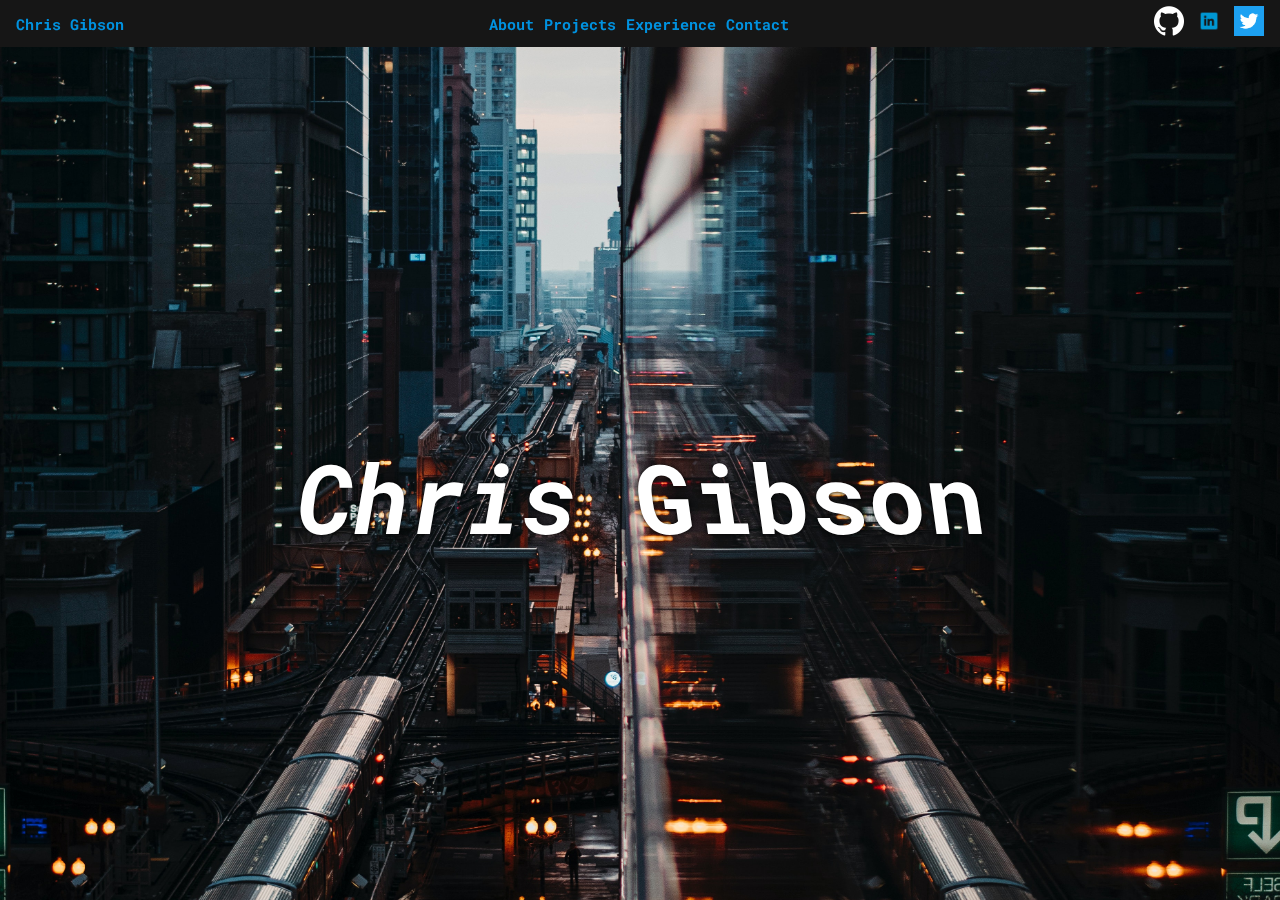
==== commit 47ac0c4d: "Repositioned background image so it isnt hidden behind navbar, zeroed html/body margins and padding " ====
--- a/index.html
+++ b/index.html
@@ -12,7 +12,8 @@
   </head>
   <body>
     <div id="wrapper">
-      <img src="../images/background.jpg" id="background" />
+      
+      
       <nav>
         <div id="home-link">
           <a href="#home">Chris Gibson</a>
@@ -33,6 +34,8 @@
         </div>
       </nav>
 
+      <img src="../images/background.jpg" id="background" />
+      
       <header id="home">
         <h1 id="header-title">
           <span class="italic">Chris</span> <span class="italic-left">Gibson</span>
@@ -52,7 +55,21 @@
           <header>
             <h2 class="container-header">Projects</h2>
           </header>
-          
+          <img src="https://cdn.jsdelivr.net/gh/devicons/devicon/icons/typescript/typescript-original.svg" class="icon"/>
+          <img src="https://cdn.jsdelivr.net/gh/devicons/devicon/icons/javascript/javascript-original.svg" class="icon"/>
+          <img src="https://cdn.jsdelivr.net/gh/devicons/devicon/icons/react/react-original.svg" class="icon"/>
+          <img src="https://cdn.jsdelivr.net/gh/devicons/devicon/icons/bash/bash-original.svg" class="icon"/>
+          <img src="https://cdn.jsdelivr.net/gh/devicons/devicon/icons/firebase/firebase-plain.svg" class="icon"/>
+          <img src="https://cdn.jsdelivr.net/gh/devicons/devicon/icons/linkedin/linkedin-original.svg" class="icon"/>
+
+          <!-- CREATE HOVER COMPONENT FOR ABOVE IMAGES THAT DISPLAYS A SMALL CARD UNDER THE ICON TO INDICATE WHAT IT IS IN TEXT, SEE BELOW-->
+          <div class="icon-card">
+            <img src="https://cdn.jsdelivr.net/gh/devicons/devicon/icons/github/github-original.svg" class="icon"/>
+            <p class="hidden">Github</p>
+          </div>
+
+
+
           <article class="project-item">
             <h3>Terminal Ruby App</h3>
             <img src="images/Under-Construction.jpg" alt="under construction">
--- a/css/style.css
+++ b/css/style.css
@@ -1,8 +1,13 @@
 /* Import Fonts */
 @import url("https://fonts.googleapis.com/css2?family=Roboto+Mono&display=swap");
 
+html, body {
+  margin: 0;
+  padding: 0;
+}  
+
 body {
-  /* background-color: #222222; */
+  background-color: #161616;
   color: #e6e6e6;
   font-family: "Roboto Mono", sans-serif;
   width: 100vw;
@@ -26,7 +31,10 @@
 }
 
 .italic { font-style: italic; }
-.italic-left { transform: skew(30deg, 0deg); }
+.italic-left {
+  display: inline-block;
+  transform: skew(8deg);
+}
 
 #wrapper {
   -ms-overflow-style: none; /* for IE, Edge */
@@ -108,6 +116,11 @@
   border-bottom: 2px solid #0092e0;
 }
 
+.icon {
+  width: 50px;
+  height: auto;
+}
+
 
 #resume-dl {
   width: 99%;
